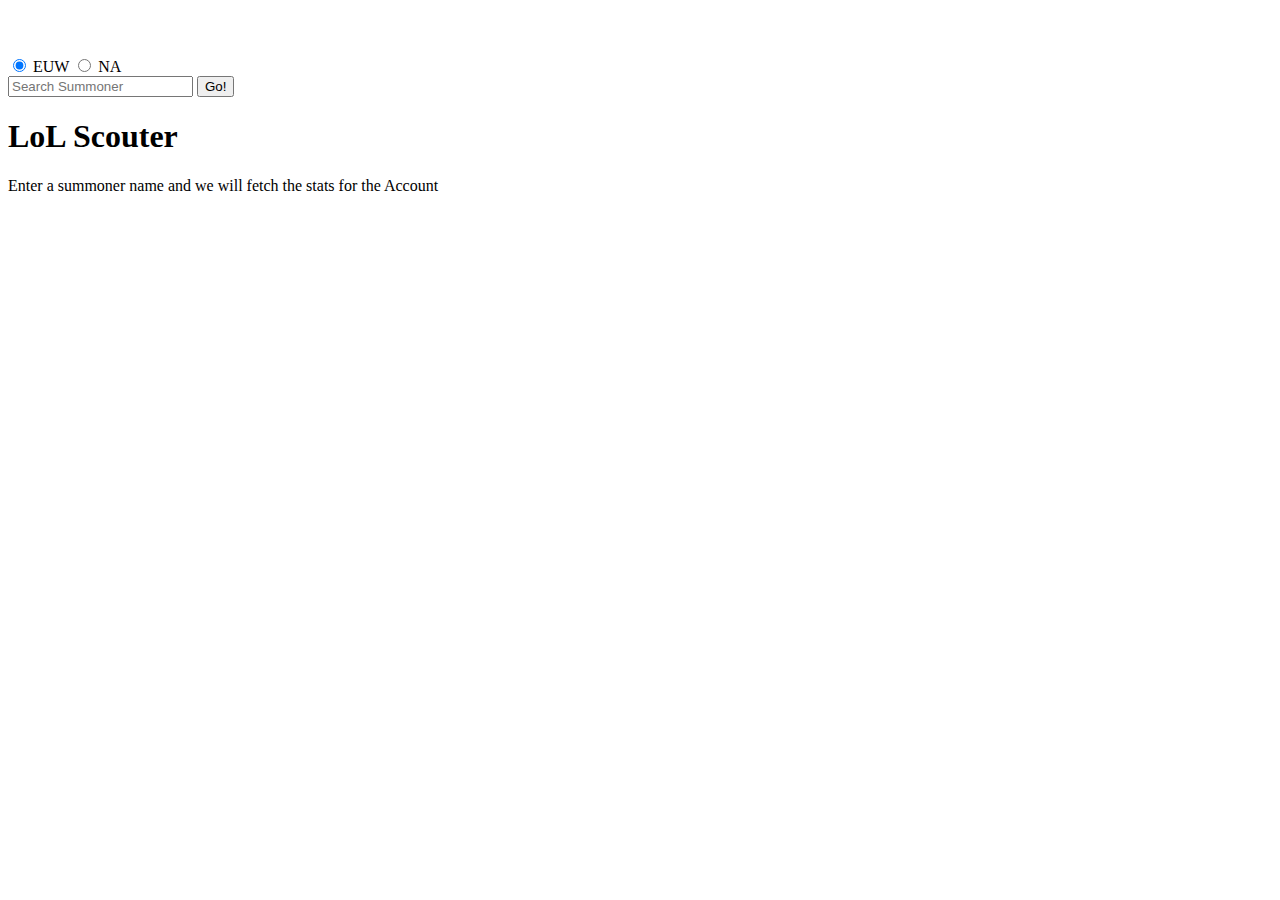
==== index.html @ feb738cf "ok" ====
<!DOCTYPE HTML>

<!--   /\  /\_   _  __ _  ___     /\/\   __ _ _ __ ___ ___  __ _ _   _                                
      / /_/ / | | |/ _` |/ _ \   /    \ / _` | '__/ __/ _ \/ _` | | | |                               
     / __  /| |_| | (_| | (_) | / /\/\ \ (_| | | | (_|  __/ (_| | |_| |                               
     \/ /_/  \__,_|\__, |\___/  \/    \/\__,_|_|  \___\___|\__,_|\__,_|                               
                   |___/                                                 -->

<html lang="en">
  <title>LolPow</title>
  <head>
    <meta charset="utf-8" />

    <!-- Cascading Stylesheets -->
    <link href="css/bootstrap.css" rel="stylesheet" type="text/css">
    <link href="css/hugo.css" rel="stylesheet" type="text/css">
    <link href="css/dropdown.css" rel="stylesheet" type="text/css">
    <link href="css/navbar.css" rel="stylesheet" type="text/css">

    <!-- Site Icon -->
    <link href="/res/ico/Tray_32.png" rel="shortcut icon">

    <!-- Scripts -->
    <script src="https://ajax.googleapis.com/ajax/libs/jquery/1.11.2/jquery.min.js"></script>
    <script src="https://maxcdn.bootstrapcdn.com/bootstrap/3.3.4/js/bootstrap.min.js"></script>
  </head>

  <div class="all">

    <!-- NavBar -->
    <nav class="navbar navbar-inverse">
      <div class="container-fluid">
	
        <div class="navbar-header">
          <a class="navbar-brand" href="file:///home/villev_h/HTML/website/hugo/index.html">
            <img src="../res/ico/logo2.png">
          </a>
        </div>

        <form class="navbar-form navbar-right" method="get" action="form.php">
          <div class="form-group">
	    
	    <div class="btn-group" data-toggle="buttons">
	      <label class="btn btn-primary active">
		<input type="radio" name="region" value="euw" id="option1" autocomplete="off" checked> EUW
	      </label>
	      <label class="btn btn-primary">
		<input type="radio" name="region" value="na" id="option2" autocomplete="off"> NA
	      </label>
	    </div>

            <input type="text" class="form-control" name="player" placeholder="Search Summoner">
            <button title="Get Stats" type="submit" class="btn btn-default">Go!</button>
          </div>
        </form>
      </div>
    </nav>

    <!-- Jumbotron -->
    <div class="jumbotron">
      <span class="col-md-4">
      </span>
      <span class="col-md-4">
	<h1 class="text-center">LoL Scouter</h1>
	<P class="text-center"> Enter a summoner name and we will fetch the stats for the Account</p>
      </span>
      <span class="col-md-4">
      </span>  
    </div>

    <!-- Footer -->
    <div class="footer">
    </div>
  </div>
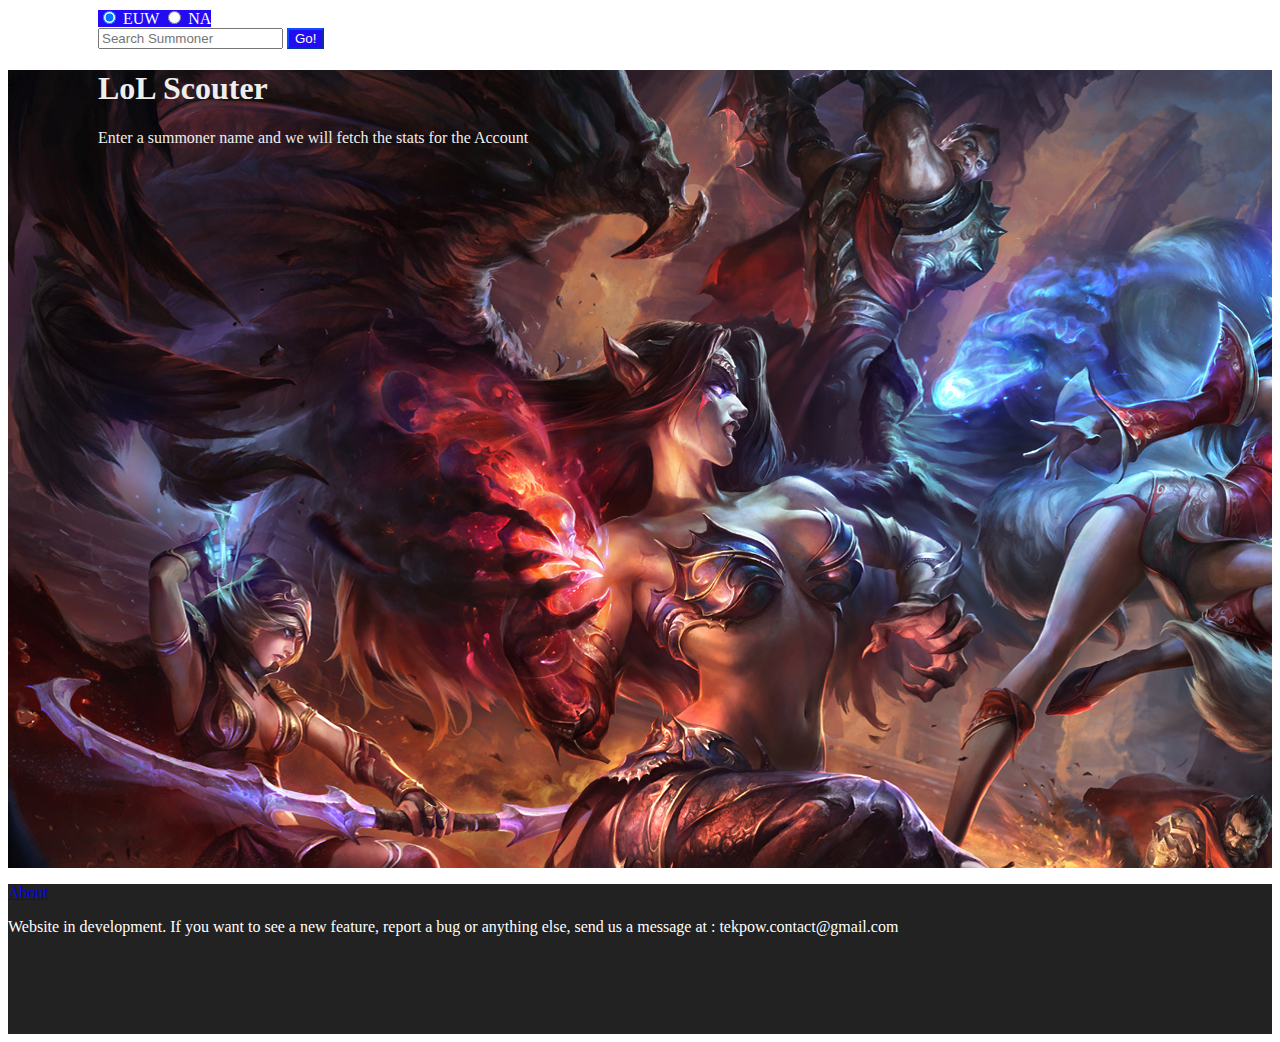
==== commit ae3d4c7f: "lol" ====
--- a/index.html
+++ b/index.html
@@ -58,17 +58,18 @@
 
     <!-- Jumbotron -->
     <div class="jumbotron">
-      <span class="col-md-4">
-      </span>
-      <span class="col-md-4">
+      <div class="text-center">
 	<h1 class="text-center">LoL Scouter</h1>
-	<P class="text-center"> Enter a summoner name and we will fetch the stats for the Account</p>
-      </span>
-      <span class="col-md-4">
-      </span>  
+	<p class="text-center"> Enter a summoner name and we will fetch the stats for the Account</p>
+      </div>
     </div>
 
     <!-- Footer -->
     <div class="footer">
+      <div class="col-md-4">
+        <a class="about" href="about.html"><p class="text-center">About</p></a>
+      </div>
+      <div class="col-md-8"
+      <p class="text-center"><font color="white">Website in development. If you want to see a new feature, report a bug or anything else, send us a message at : tekpow.contact@gmail.com</font></p>
     </div>
-  </div>
+  </div>--- a/css/hugo.css
+++ b/css/hugo.css
@@ -0,0 +1,65 @@
+.navbar-brand {
+  float: left;
+  height: 150px;
+  padding: 15px 15px;
+  font-size: 18px;
+  line-height: 20px;
+}
+
+.navbar {
+    margin-bottom: 0px;
+}
+
+.btn-default {
+    color: #FFFFFF;
+    background-color: #230CF3;
+    border-color: #0C4DF3;
+}
+
+.btn-primary {
+    color: #FFFFFF;
+    background-color: #230CF3;
+    border-color: #0C4DF3;
+}
+
+.logo {
+    position: absolute;
+    up: 5px;
+    left: 5px;
+}
+
+.jumbotron {
+    height: 798px;
+    margin-bottom: 0px;
+    background-color: #EEE;
+    background: url('../res/jumbo/jumbo.jpg');
+    color: #EEE;
+}
+
+.footer {
+    height: 150px;
+    background-color: #222;
+    border-color: #FFFFFF;
+}
+
+@font-face {
+    font-family: 'Exo';
+    src: url('file:///home/villev_h/HTML/website/res/fonts/exo/Exo-Regular.otf');
+}
+
+.form1 {
+    position: absolute;
+    right: 100px;
+}
+
+.all {
+    font-family: 'Exo';
+    margin-left: auto;
+    margin-right: auto;
+}
+
+.region {
+    position: absolute;
+    top: 7px;
+    right: 450px;
+}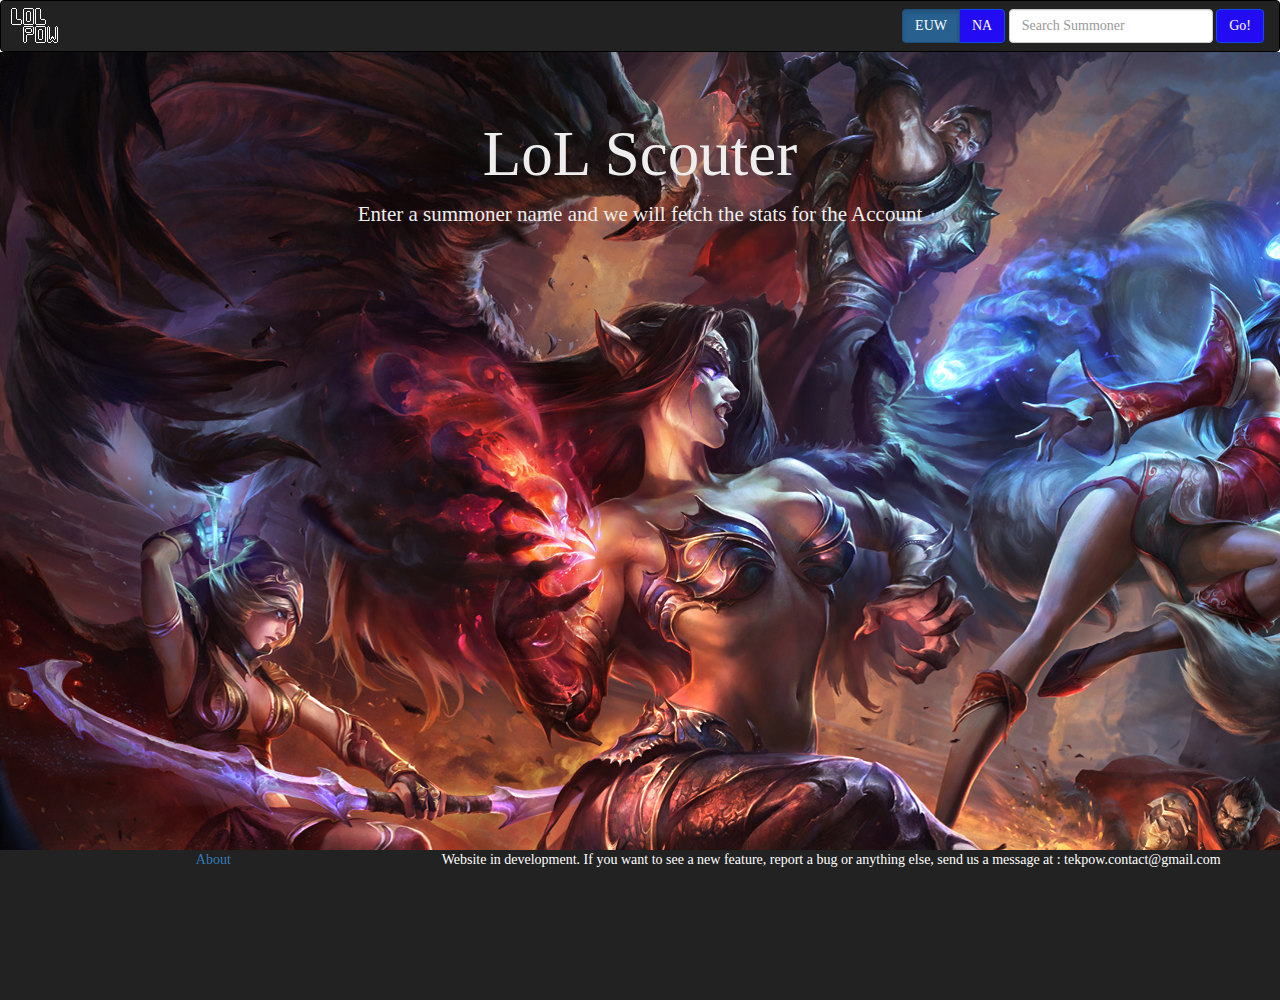
==== commit 17b5f0c8: "new site !" ====
--- a/index.html
+++ b/index.html
@@ -18,7 +18,7 @@
     <link href="css/navbar.css" rel="stylesheet" type="text/css">
 
     <!-- Site Icon -->
-    <link href="/res/ico/Tray_32.png" rel="shortcut icon">
+    <link href="res/ico/Tray_32.png" rel="shortcut icon">
 
     <!-- Scripts -->
     <script src="https://ajax.googleapis.com/ajax/libs/jquery/1.11.2/jquery.min.js"></script>
@@ -32,12 +32,12 @@
       <div class="container-fluid">
 	
         <div class="navbar-header">
-          <a class="navbar-brand" href="file:///home/villev_h/HTML/website/hugo/index.html">
-            <img src="../res/ico/logo2.png">
+          <a class="navbar-brand" href="index.html">
+            <img src="res/ico/logo2.png">
           </a>
         </div>
 
-        <form class="navbar-form navbar-right" method="get" action="form.php">
+        <form class="navbar-form navbar-right" method="get" action="scouter/index.php">
           <div class="form-group">
 	    
 	    <div class="btn-group" data-toggle="buttons">
@@ -67,9 +67,9 @@
     <!-- Footer -->
     <div class="footer">
       <div class="col-md-4">
-        <a class="about" href="about.html"><p class="text-center">About</p></a>
+        <a class="about" href="about/index.html"><p class="text-center">About</p></a>
       </div>
       <div class="col-md-8"
       <p class="text-center"><font color="white">Website in development. If you want to see a new feature, report a bug or anything else, send us a message at : tekpow.contact@gmail.com</font></p>
     </div>
-  </div>+  </div>
--- a/css/hugo.css
+++ b/css/hugo.css
@@ -44,7 +44,7 @@
 
 @font-face {
     font-family: 'Exo';
-    src: url('file:///home/villev_h/HTML/website/res/fonts/exo/Exo-Regular.otf');
+    src: url('http://tekpow.olympe.in/res/fonts/exo/Exo-Regular.otf');
 }
 
 .form1 {
--- a/css/dropdown.css
+++ b/css/dropdown.css
@@ -0,0 +1,640 @@
+/* @import url('demo.css'); */
+@import url('font-awesome.css');
+
+/* GLOBALS */
+
+*,
+*:after,
+*:before {
+    -webkit-box-sizing: border-box;
+    -moz-box-sizing: border-box;
+    box-sizing: border-box;
+    padding: 0;
+    margin: 0;
+}
+
+::selection {
+    background: transparent; 
+}
+
+::-moz-selection {
+    background: transparent; 
+}
+
+.wrapper-demo {
+    margin: 60px 0 0 0;
+    *zoom: 1;
+    font-weight: 400;
+}
+
+.wrapper-demo:after {
+    clear: both;
+    content: "";
+    display: table;
+}
+
+/* DEMO 1 */
+
+.wrapper-dropdown-1 {
+    /* Size and position */
+    position: relative; /* Enable absolute positionning for children and pseudo elements */
+    width: 200px;
+    padding: 10px;
+    margin: 0 auto;
+
+    /* Styles */
+    background: #9bc7de;
+    color: #fff;
+    outline: none;
+    cursor: pointer;
+
+    /* Font settings */
+    font-weight: bold;
+}
+
+.wrapper-dropdown-1:after {
+    content: "";
+    width: 0;
+    height: 0;
+    position: absolute;
+    right: 16px;
+    top: 50%;
+    margin-top: -6px;
+    border-width: 6px 0 6px 6px;
+    border-style: solid;
+    border-color: transparent #fff;    
+}
+
+.wrapper-dropdown-1 .dropdown {
+    /* Size & position */
+    position: absolute;
+    top: 100%;
+    left: 0;
+    right: 0;
+
+    /* Styles */
+    background: #fff;
+    list-style: none;
+    font-weight: normal; /* Cancels previous font-weight: bold; */
+
+    /* Hiding */
+    opacity: 0;
+    pointer-events: none;
+}
+
+.wrapper-dropdown-1 .dropdown li a {
+    display: block;
+    text-decoration: none;
+    color: #9e9e9e;
+    padding: 10px 20px;
+}
+
+/* Hover state */
+.wrapper-dropdown-1 .dropdown li:hover a {
+    background: #f3f8f8;
+}
+
+/* Active state */
+.wrapper-dropdown-1.active .dropdown {
+    opacity: 1;
+    pointer-events: auto;
+}
+
+.wrapper-dropdown-1.active:after {
+    border-color: #9bc7de transparent;
+    border-width: 6px 6px 0 6px ;
+    margin-top: -3px;
+}
+
+.wrapper-dropdown-1.active {
+  background: #9bc7de;
+  background: -moz-linear-gradient(left,  #9bc7de 0%, #9bc7de 78%, #ffffff 78%, #ffffff 100%);
+  background: -webkit-gradient(linear, left top, right top, color-stop(0%,#9bc7de), color-stop(78%,#9bc7de), color-stop(78%,#ffffff), color-stop(100%,#ffffff));
+  background: -webkit-linear-gradient(left,  #9bc7de 0%,#9bc7de 78%,#ffffff 78%,#ffffff 100%);
+  background: -o-linear-gradient(left,  #9bc7de 0%,#9bc7de 78%,#ffffff 78%,#ffffff 100%);
+  background: -ms-linear-gradient(left,  #9bc7de 0%,#9bc7de 78%,#ffffff 78%,#ffffff 100%);
+  background: linear-gradient(to right,  #9bc7de 0%,#9bc7de 78%,#ffffff 78%,#ffffff 100%);
+  filter: progid:DXImageTransform.Microsoft.gradient( startColorstr='#9bc7de', endColorstr='#ffffff',GradientType=1 );
+}
+
+/* No CSS3 support */
+
+.no-opacity       .wrapper-dropdown-1 .dropdown,
+.no-pointerevents .wrapper-dropdown-1 .dropdown {
+    display: none;
+    opacity: 1; /* If opacity support but no pointer-events support */
+    pointer-events: auto; /* If pointer-events support but no pointer-events support */
+}
+
+.no-opacity       .wrapper-dropdown-1.active .dropdown,
+.no-pointerevents .wrapper-dropdown-1.active .dropdown {
+    display: block;
+}
+
+/* DEMO 2 */
+
+.wrapper-dropdown-2 {
+    /* Size and position */
+    position: relative; /* Enable absolute positionning for children and pseudo elements */
+    width: 200px;
+    margin: 0 auto;
+    padding: 10px 15px;
+
+    /* Styles */
+    background: #fff;
+    border-left: 5px solid grey;
+    cursor: pointer;
+    outline: none;
+}
+
+.wrapper-dropdown-2:after {
+    content: "";
+    width: 0;
+    height: 0;
+    position: absolute;
+    right: 16px;
+    top: 50%;
+    margin-top: -3px;
+    border-width: 6px 6px 0 6px;
+    border-style: solid;
+    border-color: grey transparent;
+}
+
+.wrapper-dropdown-2 .dropdown {
+  /* Size & position */
+    position: absolute;
+    top: 100%;
+    left: -5px;
+    right: 0px;
+
+    /* Styles */
+    background: white;
+    -webkit-transition: all 0.3s ease-out;
+    -moz-transition: all 0.3s ease-out;
+    -ms-transition: all 0.3s ease-out;
+    -o-transition: all 0.3s ease-out;
+    transition: all 0.3s ease-out;
+    list-style: none;
+
+    /* Hiding */
+    opacity: 0;
+    pointer-events: none;
+}
+
+.wrapper-dropdown-2 .dropdown li a {
+    display: block;
+    text-decoration: none;
+    color: #333;
+    border-left: 5px solid;
+    padding: 10px;
+    -webkit-transition: all 0.3s ease-out;
+    -moz-transition: all 0.3s ease-out;
+    -ms-transition: all 0.3s ease-out;
+    -o-transition: all 0.3s ease-out;
+    transition: all 0.3s ease-out;
+}
+
+.wrapper-dropdown-2 .dropdown li:nth-child(1) a { 
+    border-left-color: #00ACED;
+}
+
+.wrapper-dropdown-2 .dropdown li:nth-child(2) a {
+    border-left-color: #4183C4;
+}
+
+.wrapper-dropdown-2 .dropdown li:nth-child(3) a {
+    border-left-color: #3B5998;
+}
+
+.wrapper-dropdown-2 .dropdown li i {
+    margin-right: 5px;
+    color: inherit;
+    vertical-align: middle;
+}
+
+/* Hover state */
+
+.wrapper-dropdown-2 .dropdown li:hover a {
+    color: grey;
+}
+
+/* Active state */
+
+.wrapper-dropdown-2.active:after {
+    border-width: 0 6px 6px 6px;
+}
+
+.wrapper-dropdown-2.active .dropdown {
+    opacity: 1;
+    pointer-events: auto;
+}
+
+/* No CSS3 support */
+
+.no-opacity       .wrapper-dropdown-2 .dropdown,
+.no-pointerevents .wrapper-dropdown-2 .dropdown {
+    display: none;
+    opacity: 1; /* If opacity support but no pointer-events support */
+    pointer-events: auto; /* If pointer-events support but no pointer-events support */
+}
+
+.no-opacity       .wrapper-dropdown-2.active .dropdown,
+.no-pointerevents .wrapper-dropdown-2.active .dropdown {
+    display: block;
+}
+
+/* DEMO 3 */
+
+.wrapper-dropdown-3 {
+    /* Size and position */
+    position: relative;
+    width: 200px;
+    margin: 0 auto;
+    padding: 10px;
+
+    /* Styles */
+    background: #fff;
+    border-radius: 7px;
+    border: 1px solid rgba(0,0,0,0.15);
+    box-shadow: 0 1px 1px rgba(50,50,50,0.1);
+    cursor: pointer;
+    outline: none;
+
+    /* Font settings */
+    font-weight: bold;
+    color: #8AA8BD;
+}
+
+.wrapper-dropdown-3:after {
+    content: "";
+    width: 0;
+    height: 0;
+    position: absolute;
+    right: 15px;
+    top: 50%;
+    margin-top: -3px;
+    border-width: 6px 6px 0 6px;
+    border-style: solid;
+    border-color: #8aa8bd transparent;
+}
+
+.wrapper-dropdown-3 .dropdown {
+  /* Size & position */
+    position: absolute;
+    top: 140%;
+    left: 0;
+    right: 0;
+
+    /* Styles */
+    background: white;
+    border-radius: inherit;
+    border: 1px solid rgba(0,0,0,0.17);
+    box-shadow: 0 0 5px rgba(0,0,0,0.1);
+    font-weight: normal;
+    -webkit-transition: all 0.5s ease-in;
+    -moz-transition: all 0.5s ease-in;
+    -ms-transition: all 0.5s ease-in;
+    -o-transition: all 0.5s ease-in;
+    transition: all 0.5s ease-in;
+    list-style: none;
+
+    /* Hiding */
+    opacity: 0;
+    pointer-events: none;
+}
+
+.wrapper-dropdown-3 .dropdown:after {
+    content: "";
+    width: 0;
+    height: 0;
+    position: absolute;
+    bottom: 100%;
+    right: 15px;
+    border-width: 0 6px 6px 6px;
+    border-style: solid;
+    border-color: #fff transparent;    
+}
+
+.wrapper-dropdown-3 .dropdown:before {
+    content: "";
+    width: 0;
+    height: 0;
+    position: absolute;
+    bottom: 100%;
+    right: 13px;
+    border-width: 0 8px 8px 8px;
+    border-style: solid;
+    border-color: rgba(0,0,0,0.1) transparent;    
+}
+
+.wrapper-dropdown-3 .dropdown li a {
+    display: block;
+    padding: 10px;
+    text-decoration: none;
+    color: #8aa8bd;
+    border-bottom: 1px solid #e6e8ea;
+    box-shadow: inset 0 1px 0 rgba(255,255,255,1);
+    -webkit-transition: all 0.3s ease-out;
+    -moz-transition: all 0.3s ease-out;
+    -ms-transition: all 0.3s ease-out;
+    -o-transition: all 0.3s ease-out;
+    transition: all 0.3s ease-out;
+}
+
+.wrapper-dropdown-3 .dropdown li i {
+    float: right;
+    color: inherit;
+}
+
+.wrapper-dropdown-3 .dropdown li:first-of-type a {
+    border-radius: 7px 7px 0 0;
+}
+
+.wrapper-dropdown-3 .dropdown li:last-of-type a {
+    border: none;
+    border-radius: 0 0 7px 7px;
+}
+
+/* Hover state */
+
+.wrapper-dropdown-3 .dropdown li:hover a {
+    background: #f3f8f8;
+}
+
+/* Active state */
+
+.wrapper-dropdown-3.active .dropdown {
+    opacity: 1;
+    pointer-events: auto;
+}
+
+/* No CSS3 support */
+
+.no-opacity       .wrapper-dropdown-3 .dropdown,
+.no-pointerevents .wrapper-dropdown-3 .dropdown {
+    display: none;
+    opacity: 1; /* If opacity support but no pointer-events support */
+    pointer-events: auto; /* If pointer-events support but no pointer-events support */
+}
+
+.no-opacity       .wrapper-dropdown-3.active .dropdown,
+.no-pointerevents .wrapper-dropdown-3.active .dropdown {
+    display: block;
+}
+
+
+/* DEMO 4 */
+
+.wrapper-dropdown-4 {
+    /* Size and position */
+    position: relative;
+    width: 270px;
+    margin: 0 auto;
+    padding: 10px 10px 10px 30px;
+
+    /* Styles */
+    background: #fff;
+    border: 1px solid silver;
+    cursor: pointer;
+    outline: none;
+}
+
+.wrapper-dropdown-4:after {
+    content: "";
+    width: 0;
+    height: 0;
+    position: absolute;
+    right: 10px;
+    top: 50%;
+    margin-top: -3px;
+    border-width: 6px 6px 0 6px;
+    border-style: solid;
+    border-color: #ffaa9f transparent;
+}
+
+.wrapper-dropdown-4 .dropdown {
+    /* Size & position */
+    position: absolute;
+    top: 100%;
+    margin-top: 1px;
+    left: -1px;
+    right: -1px;
+
+    /* Styles */
+    background: white;
+    border: inherit;
+    border-top: none;
+    list-style: none;
+    -webkit-transition: all 0.3s ease-out;
+    -moz-transition: all 0.3s ease-out;
+    -ms-transition: all 0.3s ease-out;
+    -o-transition: all 0.3s ease-out;
+    transition: all 0.3s ease-out;
+  
+    /* Hiding */
+    opacity: 0;
+    pointer-events: none;
+}
+
+/* Red lines: the pseudo-elements way */
+.wrapper-dropdown-4 .dropdown:before,
+.wrapper-dropdown-4:before {
+    content: "";
+    width: 4px;
+    height: 100%;
+    position: absolute;
+    top: 0;
+    left: 15px;
+    border: 1px solid #ffaa9f;
+    border-top: none;
+    border-bottom: none;
+    z-index: 2;
+}
+
+/* Red lines: the gradients way */
+
+/*
+.wrapper-dropdown-4 .dropdown,
+.wrapper-dropdown-4 {
+  background: linear-gradient(left, white 5%, #ffaa9f 5%, #ffaa9f 5.3%, white 5.3%, white 6.5%, #ffaa9f 6.5%, #ffaa9f 6.8%, white 6.8%);
+}
+
+.wrapper-dropdown-4 .dropdown li:hover label {
+  background: linear-gradient(left, #f0F0F0 5%, #ffaa9f 5%, #ffaa9f 5.3%, #f0F0F0 5.3%, #f0F0F0 6.5%, #ffaa9f 6.5%, #ffaa9f 6.8%, #f0F0F0 6.8%);
+}
+*/
+
+.wrapper-dropdown-4 .dropdown li {
+    position: relative; /* Enable absolute positioning for checkboxes */
+}
+
+.wrapper-dropdown-4 .dropdown li label {
+    display: block;
+    padding: 10px 10px 10px 30px; /* Same padding as the button */
+    border-bottom: 1px dotted #1ccfcf;
+    -webkit-transition: all 0.3s ease-out;
+    -moz-transition: all 0.3s ease-out;
+    -ms-transition: all 0.3s ease-out;
+    -o-transition: all 0.3s ease-out;
+    transition: all 0.3s ease-out;
+}
+
+.wrapper-dropdown-4 .dropdown li:last-of-type label {
+    border: none;
+}
+
+.wrapper-dropdown-4 .dropdown li input /* Checkboxes */ {
+    position: absolute;
+    display: block;
+    right: 10px;
+    top: 50%;
+    margin-top: -8px;
+}
+
+/* Hover state */
+
+.wrapper-dropdown-4 .dropdown li:hover label {
+    background: #f0f0f0;
+}
+
+/* Checked state */
+
+.wrapper-dropdown-4 .dropdown li input:checked ~ label {
+    color: grey;
+    text-decoration: line-through;
+}
+
+/* Active state */
+
+.wrapper-dropdown-4.active:after {
+    border-width: 0 6px 6px 6px;
+}
+
+.wrapper-dropdown-4.active .dropdown {
+    opacity: 1;
+    pointer-events: auto;
+}
+
+/* No CSS3 support */
+
+.no-opacity       wrapper-dropdown-4 .dropdown,
+.no-pointerevents .wrapper-dropdown-4 .dropdown {
+    display: none;
+    opacity: 1; /* If opacity support but no pointer-events support */
+    pointer-events: auto; /* If pointer-events support but no pointer-events support */
+}
+
+.no-opacity       .wrapper-dropdown-4.active .dropdown,
+.no-pointerevents .wrapper-dropdown-4.active .dropdown {
+    display: block;
+}
+
+/* DEMO 5 */
+
+.wrapper-dropdown-5 {
+    /* Size & position */
+    position: relative;
+    width: 200px;
+    margin: 0 auto;
+    padding: 12px 15px;
+
+    /* Styles */
+    background: #fff;
+    border-radius: 5px;
+    box-shadow: 0 1px 0 rgba(0,0,0,0.2);
+    cursor: pointer;
+    outline: none;
+    -webkit-transition: all 0.3s ease-out;
+    -moz-transition: all 0.3s ease-out;
+    -ms-transition: all 0.3s ease-out;
+    -o-transition: all 0.3s ease-out;
+    transition: all 0.3s ease-out;
+}
+
+.wrapper-dropdown-5:after { /* Little arrow */
+    content: "";
+    width: 0;
+    height: 0;
+    position: absolute;
+    top: 50%;
+    right: 15px;
+    margin-top: -3px;
+    border-width: 6px 6px 0 6px;
+    border-style: solid;
+    border-color: #4cbeff transparent;
+}
+
+.wrapper-dropdown-5 .dropdown {
+    /* Size & position */
+    position: absolute;
+    top: 100%;
+    left: 0;
+    right: 0;
+
+    /* Styles */
+    background: #fff;
+    border-radius: 0 0 5px 5px;
+    border: 1px solid rgba(0,0,0,0.2);
+    border-top: none;
+    border-bottom: none;
+    list-style: none;
+    -webkit-transition: all 0.3s ease-out;
+    -moz-transition: all 0.3s ease-out;
+    -ms-transition: all 0.3s ease-out;
+    -o-transition: all 0.3s ease-out;
+    transition: all 0.3s ease-out;
+
+    /* Hiding */
+    max-height: 0;
+    overflow: hidden;
+}
+
+.wrapper-dropdown-5 .dropdown li {
+    padding: 0 10px ;
+}
+
+.wrapper-dropdown-5 .dropdown li a {
+    display: block;
+    text-decoration: none;
+    color: #333;
+    padding: 10px 0;
+    transition: all 0.3s ease-out;
+    border-bottom: 1px solid #e6e8ea;
+}
+
+.wrapper-dropdown-5 .dropdown li:last-of-type a {
+    border: none;
+}
+
+.wrapper-dropdown-5 .dropdown li i {
+    margin-right: 5px;
+    color: inherit;
+    vertical-align: middle;
+}
+
+/* Hover state */
+
+.wrapper-dropdown-5 .dropdown li:hover a {
+    color: #57a9d9;
+}
+
+/* Active state */
+
+.wrapper-dropdown-5.active {
+    border-radius: 5px 5px 0 0;
+    background: #4cbeff;
+    box-shadow: none;
+    border-bottom: none;
+    color: white;
+}
+
+.wrapper-dropdown-5.active:after {
+    border-color: #82d1ff transparent;
+}
+
+.wrapper-dropdown-5.active .dropdown {
+    border-bottom: 1px solid rgba(0,0,0,0.2);
+    max-height: 400px;
+}
+
+/* No CSS3 support: none */--- a/css/navbar.css
+++ b/css/navbar.css
@@ -0,0 +1,7 @@
+/* test navbar */
+
+.navbar-header a {
+    position: absolute;
+    left: 5px;
+    top: -12px;
+}